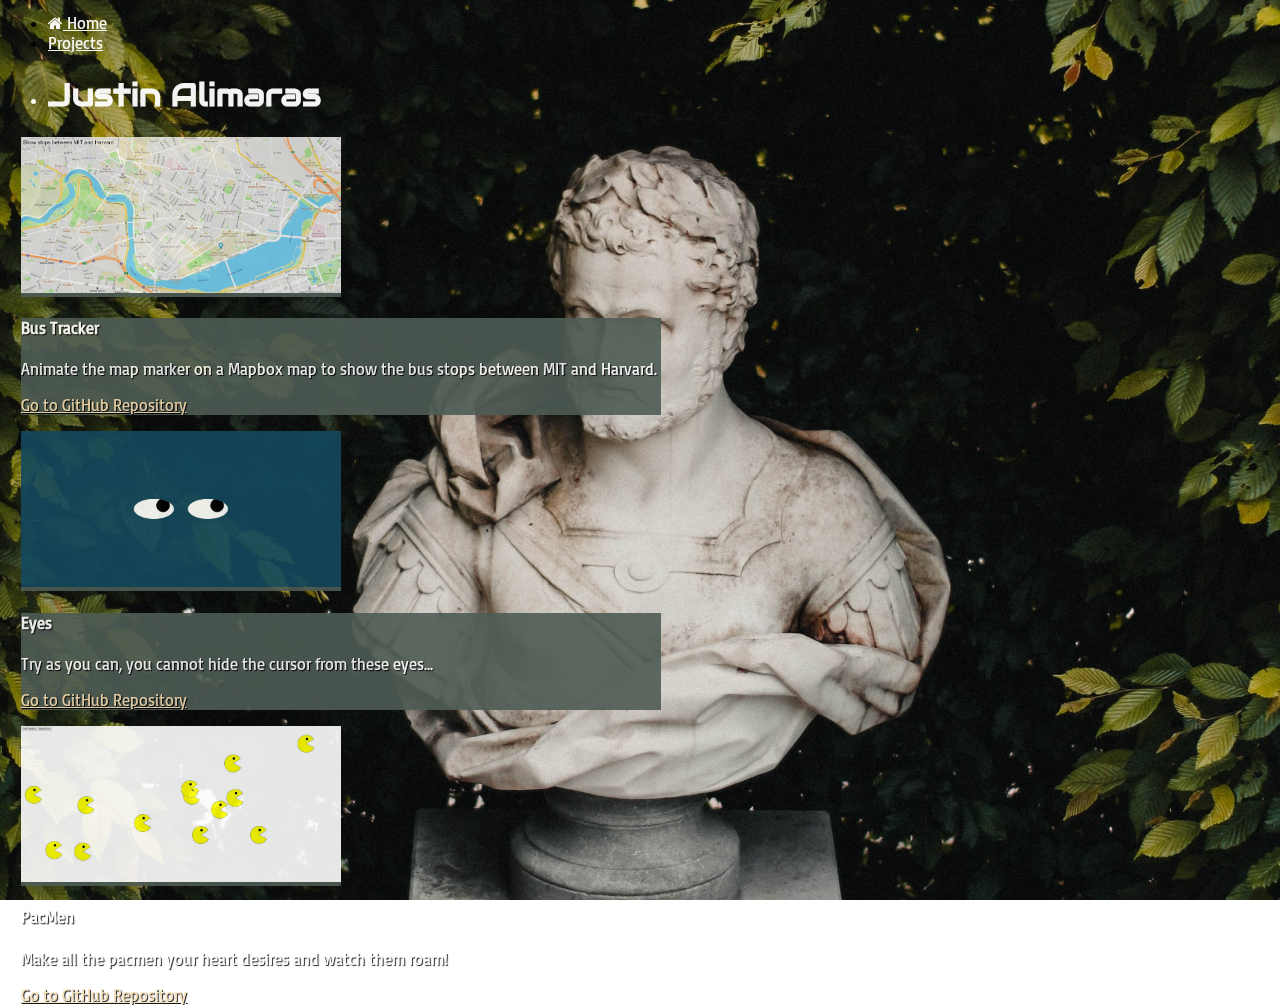
==== projects.html @ 762988e8 "updated website" ====
<!doctype html>
<html lang="en">

<head>
<!-- Required meta tags -->
<meta charset="utf-8">
<meta name="viewport" content="width=device-width, initial-scale=1, shrink-to-fit=no">
<!-- Bootstrap CSS -->
<link rel="stylesheet" href="https://stackpath.bootstrapcdn.com/bootstrap/4.5.0/css/bootstrap.min.css" integrity="sha384-9aIt2nRpC12Uk9gS9baDl411NQApFmC26EwAOH8WgZl5MYYxFfc+NcPb1dKGj7Sk" crossorigin="anonymous">
<link href="https://stackpath.bootstrapcdn.com/font-awesome/4.7.0/css/font-awesome.min.css" rel="stylesheet">

<link href="https://fonts.googleapis.com/css2?family=Audiowide&display=swap" rel="stylesheet">
<link href="https://fonts.googleapis.com/css2?family=Basic&display=swap" rel="stylesheet">

<link rel="stylesheet" type="text/css" href="styles.css">

<title>Justin Alimaras: Projects</title>
</head>

<body>

<div class="container">

  <div>
    <ul class="nav nav-tabs">
      <li class="nav-item">
        <a class="nav-link" href="index.html"><i class="fa fa-home"></i> Home</a>
      </li>
      <li class="nav-item">
        <a class="nav-link active" href="projects.html">Projects</a>
      </li>
      <li class="nav-item ml-auto" id="justinalimaras">
        <h1>Justin Alimaras</h1>
      </li>
    </ul>
  </div>

  <div class="container">
    
    <div class="d-flex flex-row justify-content-center">
      <div class="card project-card d-flex flex-col-3" style="width: 20rem;">
        <img class="card-img" src="bustracker-thumbnail.jpg" style="width: 100%; height: 100%;">
      </div>
      <div class="card project-card d-flex flex-col-6" style="width: 40rem;">
        <div class="card-body">
          <h4 class="card-title">Bus Tracker</h4>
          <p class="card-text">Animate the map marker on a Mapbox map to show the bus stops between MIT and Harvard.</p>
          <p class="card-text"><a href="#" class="text-link" target="blank">Go to GitHub Repository</a></p>
        </div>
      </div>
    </div>

    <div class="d-flex flex-row justify-content-center">
      <div class="card project-card d-flex flex-col-3" style="width: 20rem;">
        <img class="card-img" src="eyes-thumbnail.jpg" style="width: 100%; height: 100%;">
      </div>
      <div class="card project-card d-flex flex-col-6" style="width: 40rem;">
        <div class="card-body">
          <h4 class="card-title">Eyes</h4>
          <p class="card-text">Try as you can, you cannot hide the cursor from these eyes...</p>
          <p class="card-text"><a href="#" class="text-link" target="blank">Go to GitHub Repository</a></p>
        </div>
      </div>
    </div>

    <div class="d-flex flex-row justify-content-center">
      <div class="card project-card d-flex flex-col-3" style="width: 20rem;">
        <img class="card-img" src="pacmen-thumbnail.jpg" style="width: 100%; height: 100%;">
      </div>
      <div class="card project-card d-flex flex-col-6" style="width: 40rem;">
        <div class="card-body">
          <h4 class="card-title">PacMen</h4>
            <p class="card-text">Make all the pacmen your heart desires and watch them roam!</p>
            <p class="card-text"><a href="#" class="text-link" target="blank">Go to GitHub Repository</a></p>
        </div>
      </div>
    </div>

  </div>

</div>

  <!-- Optional JavaScript -->
  <!-- jQuery first, then Popper.js, then Bootstrap JS -->
  <script src="https://code.jquery.com/jquery-3.5.1.slim.min.js" integrity="sha384-DfXdz2htPH0lsSSs5nCTpuj/zy4C+OGpamoFVy38MVBnE+IbbVYUew+OrCXaRkfj" crossorigin="anonymous"></script>
  <script src="https://cdn.jsdelivr.net/npm/popper.js@1.16.0/dist/umd/popper.min.js" integrity="sha384-Q6E9RHvbIyZFJoft+2mJbHaEWldlvI9IOYy5n3zV9zzTtmI3UksdQRVvoxMfooAo" crossorigin="anonymous"></script>
  <script src="https://stackpath.bootstrapcdn.com/bootstrap/4.5.0/js/bootstrap.min.js" integrity="sha384-OgVRvuATP1z7JjHLkuOU7Xw704+h835Lr+6QL9UvYjZE3Ipu6Tp75j7Bh/kR0JKI" crossorigin="anonymous"></script>

</body>

</html>
---- styles.css ----
html {
        height: 100%;
    }
    body {
        margin-bottom: 5%;
        opacity: .95;
        background: url(statue.jpg);
        background-size: cover;
        background-position: center;
        background-attachment: fixed;
        font-family: 'Basic', sans-serif;
        color: black;
    }
    .nav {
        margin-top: 1%;
    }
    .nav-link {
        color: white;
    }
    .nav-link:hover {
        background: lightgray;
        color: black;
    }
    #justinalimaras {
        color: white;
    font-family: 'Audiowide', cursive;
    }
    .jumbotron {
        background: darkslategray;
        border: 0px solid gray;
        width: 95%;
        margin-top: 1%;
        margin-bottom: 0%;
        margin-left: auto;
        margin-right: auto;
        color: white;
        text-shadow: 0px 0px 0px black;
    }
    .display-4 {
         text-shadow: 1px 1px 1px white;
    }
    .btn {
         background: darkgray;
         border: 0;
    }
    .jumbotron .btn {
        background: darkgray;
        text-shadow: 1px 1px 1px black;
    }
    .jumbotron .btn:hover {
         border: 1px solid white;
    }
    .card {
    /* background-color: rgb(165, 175, 150); */
        background: url(column-faded-green.jpg);
        background-size: cover;
        background-position: center;
        background-attachment: auto;
        opacity: .95;
        border: 0px solid gray;
        margin: 1% 1% 1% 1%;
        color: white;
        
    }
    .card .btn {
        color: black;
        background: lightgray;
        text-decoration: none;
    }
    .card .btn:hover {
        border: 1px solid black;
    }
    .card-link {
        color: white;
    }
    .project-card {
        background: url(column-faded-green.jpg);
        background-size: cover;
        background-position: center;
        background-attachment: fixed;
        opacity: .95;
        border: 0px solid gray;
        margin: 1% 1% 1% 1%;
        color: white;
        text-shadow: 1px 1px 1px black;
    }
    .text-link {
        color: wheat;
        text-decoration: underline;
    }
    .text-link:hover {
        color: wheat;
        text-decoration: wavy underline;
    }
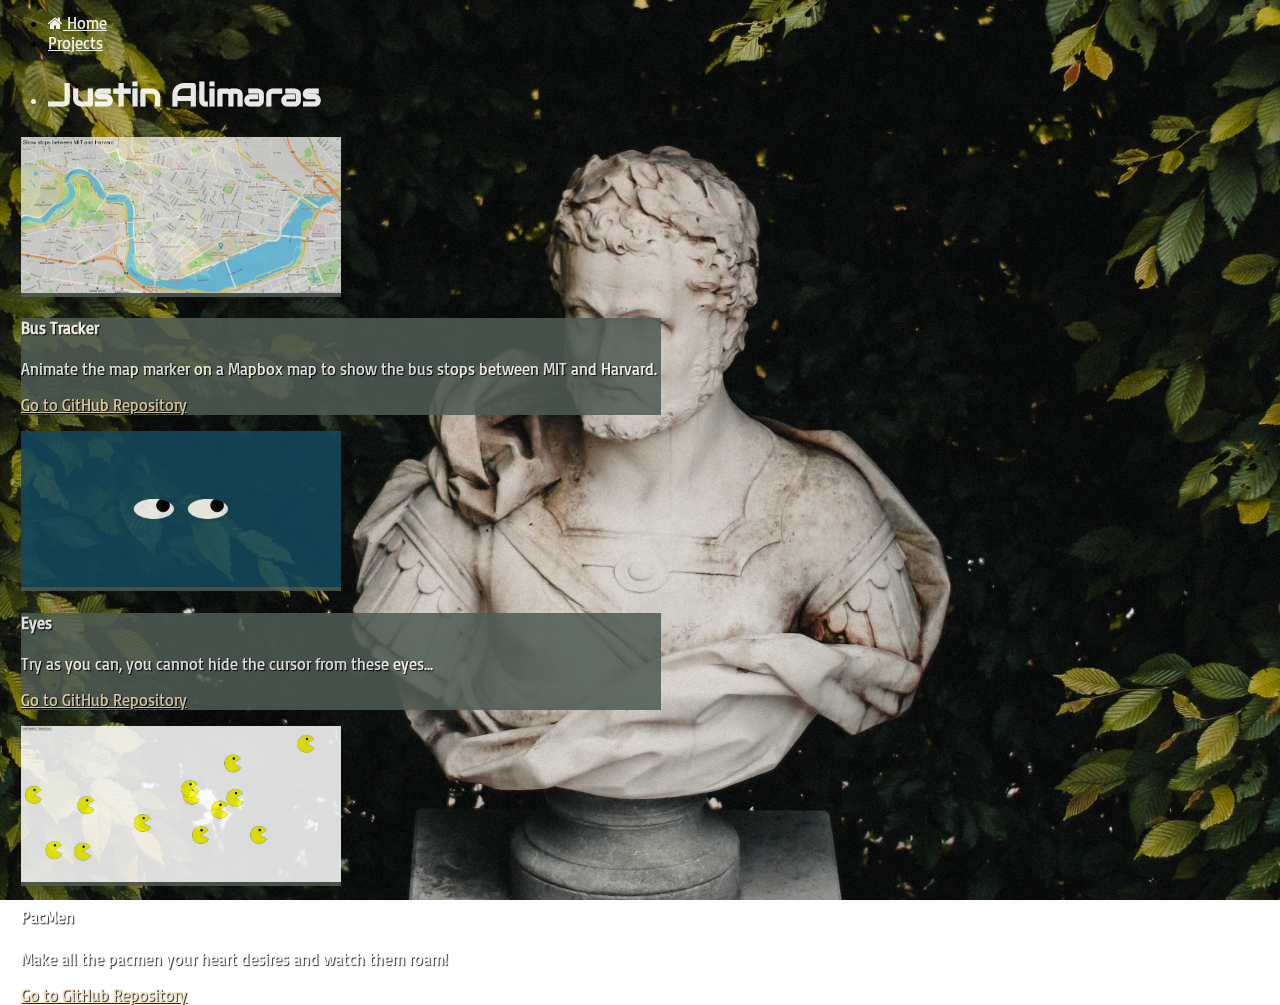
==== commit 0f6315cb: "alpha build complete" ====
--- a/projects.html
+++ b/projects.html
@@ -21,31 +21,31 @@
 
 <div class="container">
 
-  <div>
-    <ul class="nav nav-tabs">
-      <li class="nav-item">
-        <a class="nav-link" href="index.html"><i class="fa fa-home"></i> Home</a>
-      </li>
-      <li class="nav-item">
-        <a class="nav-link active" href="projects.html">Projects</a>
-      </li>
-      <li class="nav-item ml-auto" id="justinalimaras">
-        <h1>Justin Alimaras</h1>
-      </li>
-    </ul>
-  </div>
+    <div>
+      <ul class="nav nav-tabs flex-wrap-reverse">
+        <li class="nav-item">
+          <a class="nav-link" href="index.html"><i class="fa fa-home"></i> Home</a>
+        </li>
+        <li class="nav-item">
+          <a class="nav-link active" href="projects.html">Projects</a>
+        </li>
+        <li class="nav-item ml-auto" id="justinalimaras">
+          <h1>Justin Alimaras</h1>
+        </li>
+      </ul>
+    </div>
 
   <div class="container">
     
     <div class="d-flex flex-row justify-content-center">
-      <div class="card project-card d-flex flex-col-3" style="width: 20rem;">
+      <div class="card project-card flex-col-3" style="width: 20rem;">
         <img class="card-img" src="bustracker-thumbnail.jpg" style="width: 100%; height: 100%;">
       </div>
-      <div class="card project-card d-flex flex-col-6" style="width: 40rem;">
+      <div class="card project-card flex-col-6" style="width: 40rem;">
         <div class="card-body">
           <h4 class="card-title">Bus Tracker</h4>
           <p class="card-text">Animate the map marker on a Mapbox map to show the bus stops between MIT and Harvard.</p>
-          <p class="card-text"><a href="#" class="text-link" target="blank">Go to GitHub Repository</a></p>
+          <p class="card-text"><a href="https://github.com/themistogenes/BusTracker" class="text-link" target="blank">Go to GitHub Repository</a></p>
         </div>
       </div>
     </div>
@@ -58,7 +58,7 @@
         <div class="card-body">
           <h4 class="card-title">Eyes</h4>
           <p class="card-text">Try as you can, you cannot hide the cursor from these eyes...</p>
-          <p class="card-text"><a href="#" class="text-link" target="blank">Go to GitHub Repository</a></p>
+          <p class="card-text"><a href="https://github.com/themistogenes/Eyes" class="text-link" target="blank">Go to GitHub Repository</a></p>
         </div>
       </div>
     </div>
@@ -71,7 +71,7 @@
         <div class="card-body">
           <h4 class="card-title">PacMen</h4>
             <p class="card-text">Make all the pacmen your heart desires and watch them roam!</p>
-            <p class="card-text"><a href="#" class="text-link" target="blank">Go to GitHub Repository</a></p>
+            <p class="card-text"><a href="https://github.com/themistogenes/PacMen" class="text-link" target="blank">Go to GitHub Repository</a></p>
         </div>
       </div>
     </div>
--- a/styles.css
+++ b/styles.css
@@ -3,13 +3,16 @@
     }
     body {
         margin-bottom: 5%;
-        opacity: .95;
+        opacity: .9;
         background: url(statue.jpg);
         background-size: cover;
         background-position: center;
         background-attachment: fixed;
         font-family: 'Basic', sans-serif;
         color: black;
+    }
+    .linkbar {
+        width: 100%;
     }
     .nav {
         margin-top: 1%;
@@ -23,12 +26,12 @@
     }
     #justinalimaras {
         color: white;
-    font-family: 'Audiowide', cursive;
+        font-family: 'Audiowide', cursive;
     }
     .jumbotron {
+        width: 95%;
         background: darkslategray;
-        border: 0px solid gray;
-        width: 95%;
+        border: 1px solid white;
         margin-top: 1%;
         margin-bottom: 0%;
         margin-left: auto;
@@ -50,12 +53,23 @@
     .jumbotron .btn:hover {
          border: 1px solid white;
     }
+    .panel {
+        width: 85%;
+        margin-top: 1%;
+        margin-bottom: 0%;
+        margin-left: auto;
+        margin-right: auto;
+        border: 1px solid darkslategray;
+        background: mintcream;
+        opacity: .9;
+        border-radius: .1%;
+    }
     .card {
     /* background-color: rgb(165, 175, 150); */
         background: url(column-faded-green.jpg);
         background-size: cover;
-        background-position: center;
-        background-attachment: auto;
+        background-position: 80% 0%;
+        background-attachment: fixed;
         opacity: .95;
         border: 0px solid gray;
         margin: 1% 1% 1% 1%;
